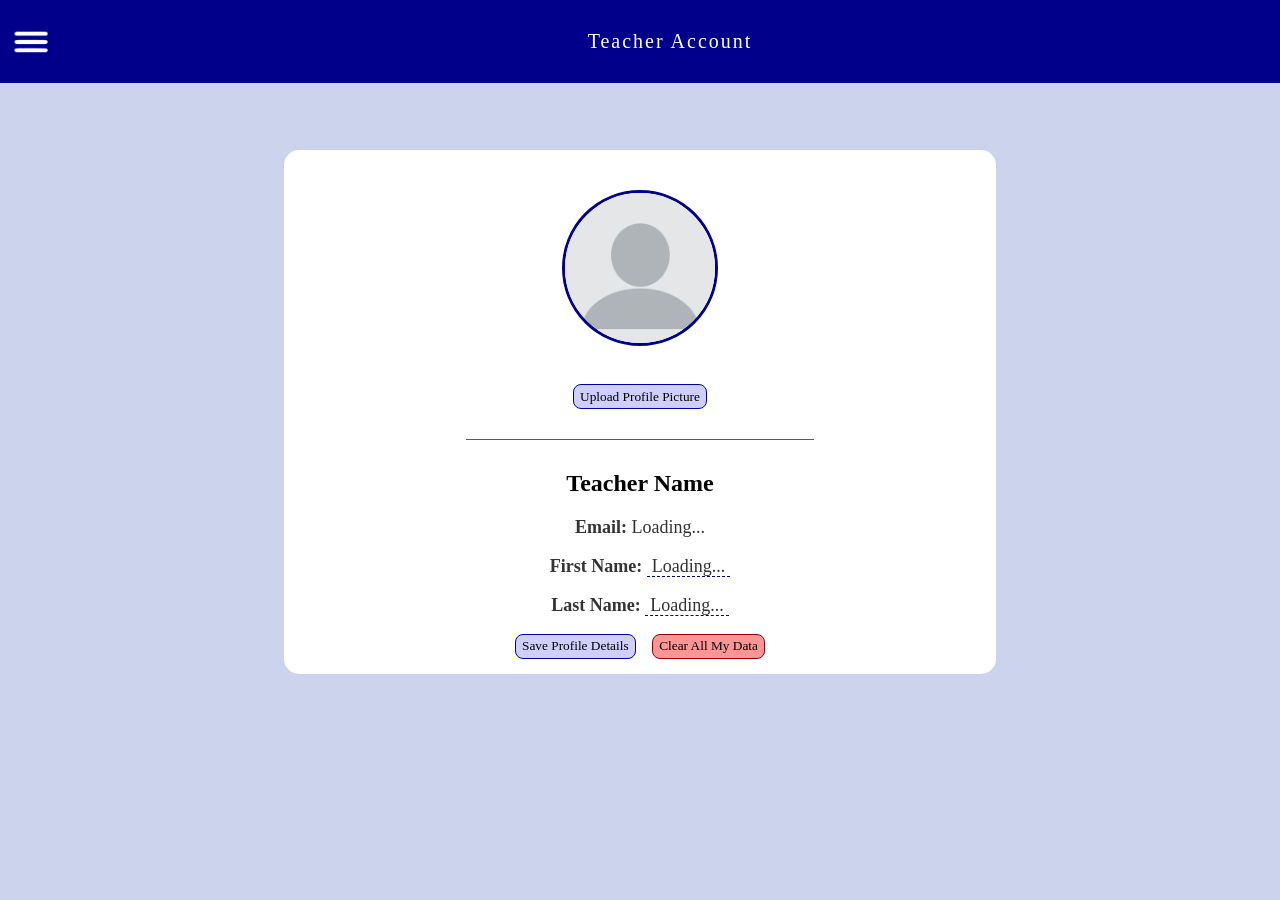
==== account.html @ 9edae1db "initialized repo" ====
<!DOCTYPE html>
<html lang="en">
<head>
    <meta charset="UTF-8">
    <meta name="viewport" content="width=device-width, initial-scale=1.0">
    <title>My Account</title>
    <link rel="stylesheet" href="homepages.css"/>
</head>
<body>
    <header>
        <div id="head"> 
            <p id="account-title"> Teacher Account </p>
            <button id="drop-down"> <img src="wafflebar.png"> </button> 
            <div id="sidebar">
                <nav id="mainnav"> 
                    <div class = "link"> <a href="account.html"> Account </a> </div>
                    <br>
                    <div class = "link"> <a href="teacherhome.html"> Teacher Home </a> </div>
                    <br>
                </nav> 
            </div>
        </div>
    </header>

    <main id ="main-profile">
        <div class="profile-container">
            <div id="image-preview-wrapper">
            <img id="profile-pic-display" src="placeholder-user.jpg" alt="Profile Picture">
            </div>

            <br>
            <input type="file" id="image-upload" accept="image/*">
            <button id="button" onclick="document.getElementById('image-upload').click()">Upload Profile Picture</button>

            <hr style="margin: 30px auto; width: 55%; background-color: rgb(88, 88, 88);">

            <div id="teacher-details">
                <h2 id="display-full-name">Teacher Name</h2>
                <p><strong>Email:</strong> <span id="display-email">Loading...</span></p>
                <p><strong>First Name:</strong> <span id="display-first" contenteditable="true">Loading...</span></p>
                <p><strong>Last Name:</strong> <span id="display-last" contenteditable="true">Loading...</span></p>
            </div>
            <div id="my-buttons">
            <button id="save-button" onclick="saveProfileChanges()">Save Profile Details</button>
            <button id="clear-button" onclick="clearAllData()">Clear All My Data</button>
            </div>
    </main>

    <script>
        document.addEventListener("DOMContentLoaded", () => {
        const currentEmail = localStorage.getItem("loggedInEmail"); //
        const profileDisplay = document.getElementById('profile-pic-display');
        const imageUpload = document.getElementById('image-upload');

    if (currentEmail) {
        const savedImage = localStorage.getItem(`${currentEmail.toLowerCase()}-profilePic`);
        if (savedImage) {
            profileDisplay.src = savedImage;
        }

        imageUpload.addEventListener('change', function(e) {
            const file = e.target.files[0];
            if (file) {
                const reader = new FileReader();
                reader.onload = function(event) {
                    const base64Image = event.target.result;
                    
                    profileDisplay.src = base64Image;
                    
                    localStorage.setItem(`${currentEmail.toLowerCase()}-profilePic`, base64Image);
                };
                reader.readAsDataURL(file);
            }
        });
    }
const savedFirst = localStorage.getItem("firstName");
    const savedLast = localStorage.getItem("lastName");

    if (savedFirst) document.getElementById("display-first").innerText = savedFirst;
    if (savedLast) document.getElementById("display-last").innerText = savedLast;
});

function saveProfileChanges() {
    const firstName = document.getElementById("display-first").innerText.trim();
    const lastName = document.getElementById("display-last").innerText.trim();
    
    localStorage.setItem("firstName", firstName);
    localStorage.setItem("lastName", lastName);

    alert("Profile saved! Your name will now show on your annotations.");
}

    </script>

<script src="english.js"></script>
</body>
</html>
---- homepages.css ----
body {
    background-color: rgb(204, 211, 236);
}

#head {
    display: flex;         
    align-items: center;    
    justify-content: center; 
    width: 100%;
    background-color: darkblue;
    color: white;
    padding: 30px 30px;   
    position: fixed;
    top: 0;
    left: 0;
    z-index: 1000;
}

#head p{
    margin-right: auto;
    margin-left: auto;
}

#head img {
    width: 50px;
    height: 45px; 
    float: left;
}

#drop-down {
    background-color: transparent;
    border: 0;
    position: absolute;
    left: 45px;
    cursor: pointer;
}


#sidebar {
  width: 250px;
  height: 100%;
  position: fixed; /* Or absolute */
  left: -250px; /* Off-screen */
  top: 0;
  background-color: rgba(0, 0, 139, 0.456);
  color: white;
  transition: left 0.3s ease; /* Smooth transition */
  overflow-x: hidden; /* Prevents horizontal scroll */
}

#mainnav {
    text-align: center;
    margin-left: auto;
    margin-right: auto;
    margin-top: 50%;
    font-family:'Times New Roman', Times, serif;
}

.link{
    padding-bottom: 30px;
    a {
        text-decoration:none;
        color: white;
    }
    a:hover {
        scroll-behavior: smooth;
        color: var(--third);
        transform: translate(0px, -2px);
        transition: transform 0.2s ease-in-out;
        cursor: pointer;
    }
    a:visited {
        color: white;
    }
}

#drop-down {
  position: fixed;
  z-index: 10; /* Above sidebar */
  top: 20px;
  left: 0; /* Start at edge */
  cursor: pointer;
}

#sidebar:hover, #drop-down:hover ~ #sidebar { 
  left: 0; /* Slide in */
}

#teacher-greeting {
    margin-top: 100px;
    font-family:Georgia, 'Times New Roman', Times, serif;
    color: rgb(0, 0, 139);
    text-align: center;
    font-size: 75px;
    font-style: bold;
}

#classes {
    font-family: Georgia, 'Times New Roman', Times, serif;
    color: rgba(85, 48, 171, 0.615);
    text-align: center;
    font-size: 50px;
    font-style: italic;
    margin-top: -35px;
}

hr {
    width: 40%;
    background-color: rgb(88, 88, 88);
    height: 0.8px;
    border: none;
}

#class-creator {
    text-align: center;
}

#create {
    font-family:'Times New Roman', Times, serif;
    text-align: center; 
    color: whitesmoke;
    text-shadow: 4px 2px 5px rgb(136, 136, 218);
}

#new-class-name {
    font-family:'Times New Roman', Times, serif;
    border-radius: 8px;
    height: 20px;
    border: 1.5px solid rgb(0, 0, 160);
    text-align: center;
}

#new-class-teacher {
    font-family:'Times New Roman', Times, serif;
    border-radius: 8px;
    height: 20px;
    border: 1.5px solid rgb(0, 0, 160);
    text-align: center;
}

#new-class-period {
    font-family:'Times New Roman', Times, serif;
    border-radius: 8px;
    height: 20px;
    border: 1.5px solid rgb(0, 0, 160);
    text-align: center;
}

#button {
    font-family:'Times New Roman', Times, serif;
    border-radius: 8px;
    height: 25px;
    border: 1.5px solid rgb(0, 0, 160);
    text-align: center;
    background-color: rgba(192, 192, 250, 0.762);
    font-style: bold;
}

button:hover {
    transform: scale(1.05);
    transition: transform 0.2s ease-in-out;
    cursor: pointer; 
}

#button-container {
    text-align: center;
}

#button-container button {
    margin-left: 20px;
    margin-right: 20px;
    padding: 15px;
    font-family:'Times New Roman', Times, serif;
    border-radius: 8px;
    border: 1.5px solid rgb(0, 0, 160);
    font-style: bold;
    background-color: white;
    color: rgb(85, 82, 82);
}

.class-card {
    position: relative;
    display: inline-block;
    margin: 10px;
}

.delete-btn {
    position: absolute;
    border: none;
    border-radius: 50%;
    width: 25px;
    height: 25px;
    cursor: pointer;
    display: flex;
    align-items: center;
    justify-content: center;
    background-color: #ff4d4d;
    color: white;
    top: -10px;
    right: -10px;
}

.delete-btn:hover {
    transform: scale(1.1);
}

.class-card:hover {
   transform: scale(1.1);
   cursor:pointer;
}

#go-back {
    color: white; 
    text-decoration: none;
    font-size: 18px;
}

#head {
    float: left;
}

#main {
    margin-top: 150px; 
    text-align: center;
}

.profile-container {
    background: white;
    width: 50%;
    margin: 0 auto;
    padding: 40px;
    border-radius: 15px;
    text-align: center;
}

#image-preview-wrapper {
    margin-bottom: 20px;
    width: 150px; 
    height: 150px; 
    border-radius: 50%; 
    border: 3px solid darkblue; 
    object-fit: cover;
    margin-right: auto;
    margin-left: auto;
}

#teacher-details p {
    font-size: 18px;
    color: #333;
}

#account-title {
    margin: 0 auto;      
    font-family: 'Times New Roman', Times, serif;
    letter-spacing: 2px;
    font-size: 20px;
    text-align: center;        
}

#main-profile {
    margin-top: 150px;
}

#profile-pic-display {
    width: 150px;           /* Fixed width */
    height: 150px;          /* Fixed height */
    border-radius: 50%;     /* Makes it a circle */
    object-fit: cover;      /* Crops the image to fit without stretching */
    object-position: center; /* Ensures the middle of the photo is visible */
    display: block;
    margin: 0 auto;         /* Centers the circle on the page */
}

#image-upload {
    display: none;
}

[contenteditable="true"] {
    border-bottom: 1px dashed darkblue;
    padding: 0 5px;
    cursor: text;
}

[contenteditable="true"]:focus {
    outline: none;
    background-color: #f0f4ff;
    border-bottom: 2px solid darkblue;
}

#clear-button {
    font-family:'Times New Roman', Times, serif;
    border-radius: 8px;
    height: 25px;
    border: 1.5px solid rgb(151, 0, 0);
    text-align: center;
    background-color: rgb(253, 149, 149);
    font-style: bold;
    float: right;
}

#save-button {
    font-family:'Times New Roman', Times, serif;
    border-radius: 8px;
    height: 25px;
    border: 1.5px solid rgb(0, 0, 160);
    text-align: center;
    background-color: rgba(192, 192, 250, 0.762);
    font-style: bold;
    float: left;
}

#my-buttons {
    width: 250px;
    margin-left: auto;
    margin-right: auto;
}

.action-button {
    background-color: darkblue; /* Matches header background */
    color: rgb(192, 192, 250);
    padding: 15px 30px;
    border: none;
    border-radius: 10px;
    font-size: 18px;
    cursor: pointer;
    transition: transform 0.2s, background-color 0.2s;
    font-family:'Times New Roman', Times, serif;
    margin-bottom: 50px;
}

.action-button:hover {
    transform: scale(1.05);
}

#annotation-buttons {
   margin-top: 60px;
   text-align: center; 
}

.modal {
    display: none; 
    position: fixed; 
    z-index: 1000; 
    left: 0; top: 0;
    width: 100%; height: 100%;
    background-color: rgba(0,0,0,0.5); 
}

.modal-content {
    background-color: white;
    margin: 15% auto;
    padding: 30px;
    border-radius: 15px;
    width: 400px;
    text-align: center;
    box-shadow: 0 5px 15px rgba(0,0,0,0.3);
}

.close-btn {
    float: right;
    font-size: 28px;
    cursor: pointer;
}

#doc-name-input {
    width: 80%;
    padding: 10px;
    border: 1px solid #ccc;
    border-radius: 5px;
}

#pages-container .class-card:hover {
    transform: translateY(-5px);
    box-shadow: 0 4px 15px rgba(0,0,0,0.1);
}

#pages-container .class-button {
    background: transparent;
    color: #004080;
    padding: 15px;
    font-size: medium;
    border: none;
    width: 100%;
    cursor: pointer;
    text-align: center;
    font-family:'Times New Roman', Times, serif;
}

#pages-container .delete-btn {
    background-color: #ff4d4d;
    color: white;
    border-radius: 50%;
    width: 25px;
    height: 25px;
    top: -10px;
    right: -10px;
}

#saved-pages-section {
    display: flex;
    flex-direction: column;
    align-items: center; 
    width: 100%;
}
#pages-container {
    flex-wrap: wrap;      
    justify-content: center;
    gap: 20px;
    padding: 20px;
    margin: 0 auto; 
    display: grid;
    grid-template-columns: repeat(auto-fill, minmax(200px, 1fr));
}     


#pages-container .class-card {
    position: relative;
    width: 220px;         
    display: flex;
    flex-direction: column;
    align-items: center;
    background-color: #f0f4f8; 
    border: 2px solid #004080;
    border-radius: 8px;
    transition: transform 0.2s;
}
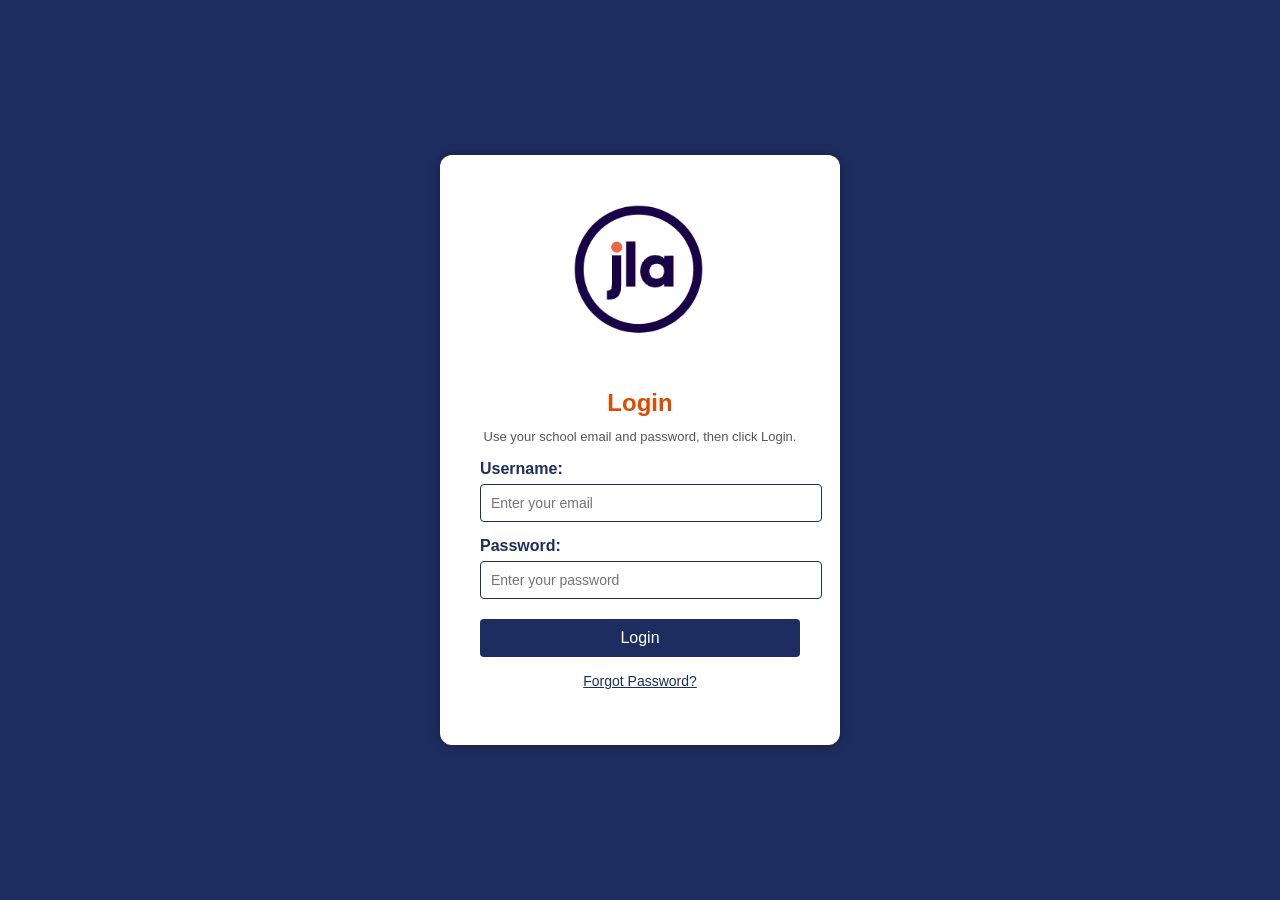
==== commit 3037b6b0: "resolved certain issues" ====
--- a/account.html
+++ b/account.html
@@ -15,7 +15,7 @@
                 <nav id="mainnav"> 
                     <div class = "link"> <a href="account.html"> Account </a> </div>
                     <br>
-                    <div class = "link"> <a href="teacherhome.html"> Teacher Home </a> </div>
+                    <div class = "link"> <a href="index.html"> Teacher Home </a> </div>
                     <br>
                 </nav> 
             </div>
@@ -94,4 +94,4 @@
 
 <script src="english.js"></script>
 </body>
-</html>+</html>
--- a/homepages.css
+++ b/homepages.css
@@ -104,6 +104,47 @@
     margin-top: -35px;
 }
 
+#leaderboard-section {
+    width: min(700px, 90%);
+    margin: 20px auto 40px;
+    background: white;
+    border-radius: 14px;
+    padding: 24px 28px;
+    box-shadow: 0 6px 18px rgba(0, 0, 0, 0.08);
+}
+
+#leaderboard-title {
+    font-family: 'Times New Roman', Times, serif;
+    text-align: center;
+    color: rgb(0, 0, 139);
+    margin: 0 0 6px;
+}
+
+#leaderboard-subtitle {
+    text-align: center;
+    color: #5d5d5d;
+    margin: 0 0 16px;
+    font-style: italic;
+}
+
+#leaderboard-list {
+    margin: 0;
+    padding-left: 24px;
+    font-family: 'Times New Roman', Times, serif;
+    color: #1d1d1d;
+}
+
+#leaderboard-list li {
+    padding: 6px 0;
+    font-size: 18px;
+}
+
+.leaderboard-empty {
+    text-align: center;
+    color: #6b6b6b;
+    margin: 0;
+}
+
 hr {
     width: 40%;
     background-color: rgb(88, 88, 88);
